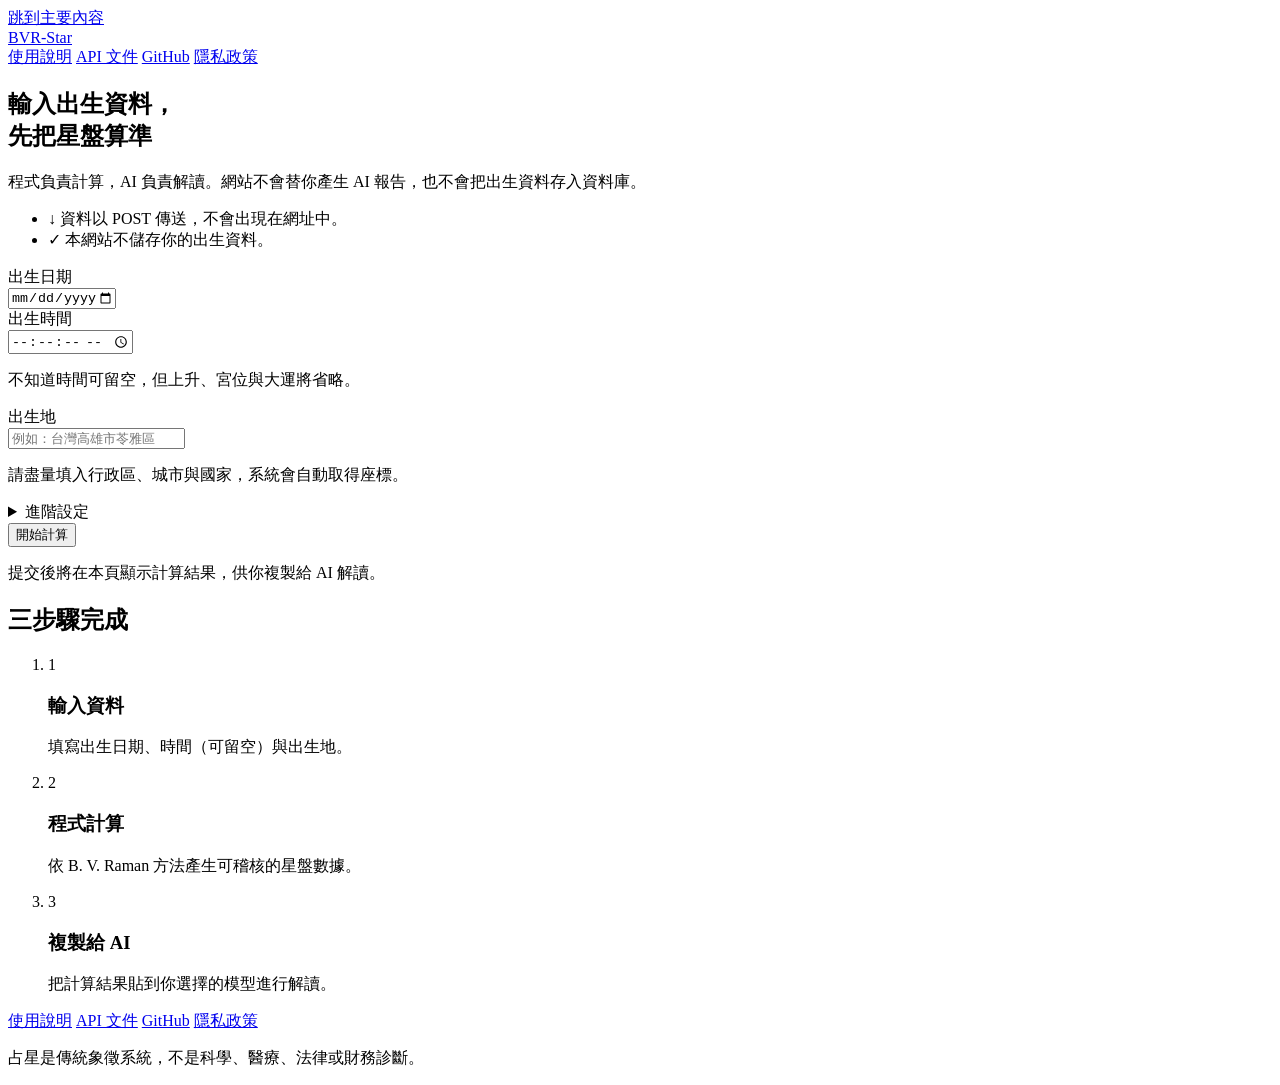
==== src/bvr_star/web/index.html @ daf71805 "feat: add public form and privacy markup" ====
<!doctype html>
<html lang="zh-Hant-TW">
<head>
  <meta charset="utf-8">
  <meta name="viewport" content="width=device-width, initial-scale=1">
  <meta name="description" content="輸入出生日期、時間與地點，由 BVR-Star 先完成 Raman 印度星盤計算，再交給你選擇的 AI 解讀。">
  <title>BVR-Star｜先把印度星盤算準</title>
  <link rel="stylesheet" href="/assets/app.css">
  <script src="/assets/app.js" defer></script>
</head>
<body>
  <a class="skip-link" href="#main">跳到主要內容</a>
  <header class="site-header">
    <a class="brand" href="/" aria-label="BVR-Star 首頁">BVR-Star</a>
    <nav aria-label="主要導覽">
      <a href="#how-it-works">使用說明</a>
      <a href="/docs">API 文件</a>
      <a href="https://github.com/Omurok/BVR-Star" rel="noreferrer">GitHub</a>
      <a href="/privacy">隱私政策</a>
    </nav>
  </header>

  <main id="main">
    <section class="intake-shell" id="intakeSection" aria-labelledby="intakeHeading">
      <div class="intro-panel">
        <div class="orbital-lines" aria-hidden="true"></div>
        <h1 id="intakeHeading">輸入出生資料，<br>先把星盤算準</h1>
        <span class="amber-rule" aria-hidden="true"></span>
        <p class="intro-copy">程式負責計算，AI 負責解讀。網站不會替你產生 AI 報告，也不會把出生資料存入資料庫。</p>
        <ul class="trust-list" aria-label="資料處理說明">
          <li>
            <span class="trust-icon" aria-hidden="true">↓</span>
            <span>資料以 POST 傳送，不會出現在網址中。</span>
          </li>
          <li>
            <span class="trust-icon" aria-hidden="true">✓</span>
            <span>本網站不儲存你的出生資料。</span>
          </li>
        </ul>
      </div>

      <div class="form-panel">
        <form id="chartForm" novalidate>
          <div class="field-row">
            <label for="birthDate">出生日期</label>
            <div class="field-control">
              <input id="birthDate" name="birthDate" type="date" min="1900-01-01" max="2099-12-31" required autocomplete="bday">
            </div>
          </div>

          <div class="field-row">
            <label for="birthTime">出生時間</label>
            <div class="field-control">
              <input id="birthTime" name="birthTime" type="time" step="1" autocomplete="off">
              <p class="field-help">不知道時間可留空，但上升、宮位與大運將省略。</p>
            </div>
          </div>

          <div class="field-row">
            <label for="birthPlace">出生地</label>
            <div class="field-control">
              <input id="birthPlace" name="birthPlace" type="text" minlength="2" maxlength="500" placeholder="例如：台灣高雄市苓雅區" required autocomplete="off">
              <p class="field-help">請盡量填入行政區、城市與國家，系統會自動取得座標。</p>
            </div>
          </div>

          <details class="advanced" id="advancedSettings">
            <summary>進階設定</summary>
            <div class="advanced-fields">
              <div class="compact-field">
                <label for="timeAccuracy">出生時間可能誤差（分鐘）</label>
                <input id="timeAccuracy" name="timeAccuracy" type="number" min="0" max="720" value="0" inputmode="numeric">
              </div>
              <div class="compact-field">
                <label for="referenceDate">大運參考日期</label>
                <input id="referenceDate" name="referenceDate" type="date">
              </div>
              <div class="compact-field">
                <label for="latitude">緯度</label>
                <input id="latitude" name="latitude" type="number" min="-90" max="90" step="any" inputmode="decimal" placeholder="22.62177">
              </div>
              <div class="compact-field">
                <label for="longitude">經度</label>
                <input id="longitude" name="longitude" type="number" min="-180" max="180" step="any" inputmode="decimal" placeholder="120.312347">
              </div>
              <div class="compact-field compact-field-wide">
                <label for="timezone">IANA 時區</label>
                <input id="timezone" name="timezone" type="text" maxlength="100" placeholder="Asia/Taipei" autocomplete="off">
                <p class="field-help">經緯度與時區必須三項一起填；不知道可全部留空。</p>
              </div>
            </div>
          </details>

          <button class="primary-button" id="submitButton" type="submit">開始計算</button>
          <p class="form-note">提交後將在本頁顯示計算結果，供你複製給 AI 解讀。</p>
          <p class="form-status" id="formStatus" role="status" aria-live="polite"></p>
        </form>
      </div>
    </section>

    <section class="result-shell" id="resultSection" aria-labelledby="resultHeading" hidden>
      <header class="result-header">
        <div>
          <h1 id="resultHeading" tabindex="-1">星盤資料已計算完成</h1>
          <p>以下是程式計算結果，還不是 AI 解讀。</p>
        </div>
        <div class="result-orbit" aria-hidden="true"></div>
      </header>

      <dl class="summary-list" id="summaryList"></dl>

      <p class="success-message" id="successMessage">
        <span aria-hidden="true">✓</span>
        <span>星盤資料已成功計算。</span>
      </p>

      <div class="result-actions">
        <button class="primary-button copy-button" id="copyButton" type="button">
          <svg viewBox="0 0 24 24" aria-hidden="true"><rect x="8" y="8" width="12" height="12" rx="2"></rect><path d="M16 8V6a2 2 0 0 0-2-2H6a2 2 0 0 0-2 2v8a2 2 0 0 0 2 2h2"></path></svg>
          複製給 AI
        </button>
        <button class="secondary-button" id="downloadButton" type="button">
          <svg viewBox="0 0 24 24" aria-hidden="true"><path d="M12 3v12"></path><path d="m7 10 5 5 5-5"></path><path d="M5 21h14"></path></svg>
          下載完整 JSON
        </button>
        <button class="text-button" id="resetButton" type="button">重新輸入 <span aria-hidden="true">→</span></button>
      </div>
      <p class="copy-status" id="copyStatus" role="status" aria-live="polite"></p>

      <details class="technical-details">
        <summary>查看技術資料</summary>
        <pre id="technicalJson" tabindex="0"></pre>
      </details>

      <section class="next-step" aria-labelledby="nextStepHeading">
        <h2 id="nextStepHeading"><span aria-hidden="true">1</span>接下來怎麼做？</h2>
        <p>按下「複製給 AI」，再貼到你慣用的 ChatGPT、Claude 或 Gemini。模型只負責解讀，不會重新計算星盤。</p>
      </section>

      <aside class="warning-panel" id="warningPanel" aria-labelledby="warningHeading" hidden>
        <div class="warning-icon" aria-hidden="true">!</div>
        <div>
          <h2 id="warningHeading">計算提醒</h2>
          <ul id="warningList"></ul>
        </div>
      </aside>
    </section>

    <section class="steps" id="how-it-works" aria-labelledby="stepsHeading">
      <h2 id="stepsHeading">三步驟完成</h2>
      <ol>
        <li><span>1</span><div><h3>輸入資料</h3><p>填寫出生日期、時間（可留空）與出生地。</p></div></li>
        <li><span>2</span><div><h3>程式計算</h3><p>依 B. V. Raman 方法產生可稽核的星盤數據。</p></div></li>
        <li><span>3</span><div><h3>複製給 AI</h3><p>把計算結果貼到你選擇的模型進行解讀。</p></div></li>
      </ol>
    </section>
  </main>

  <footer class="site-footer">
    <nav aria-label="頁尾導覽">
      <a href="#how-it-works">使用說明</a>
      <a href="/docs">API 文件</a>
      <a href="https://github.com/Omurok/BVR-Star" rel="noreferrer">GitHub</a>
      <a href="/privacy">隱私政策</a>
    </nav>
    <p>占星是傳統象徵系統，不是科學、醫療、法律或財務診斷。</p>
  </footer>
</body>
</html>
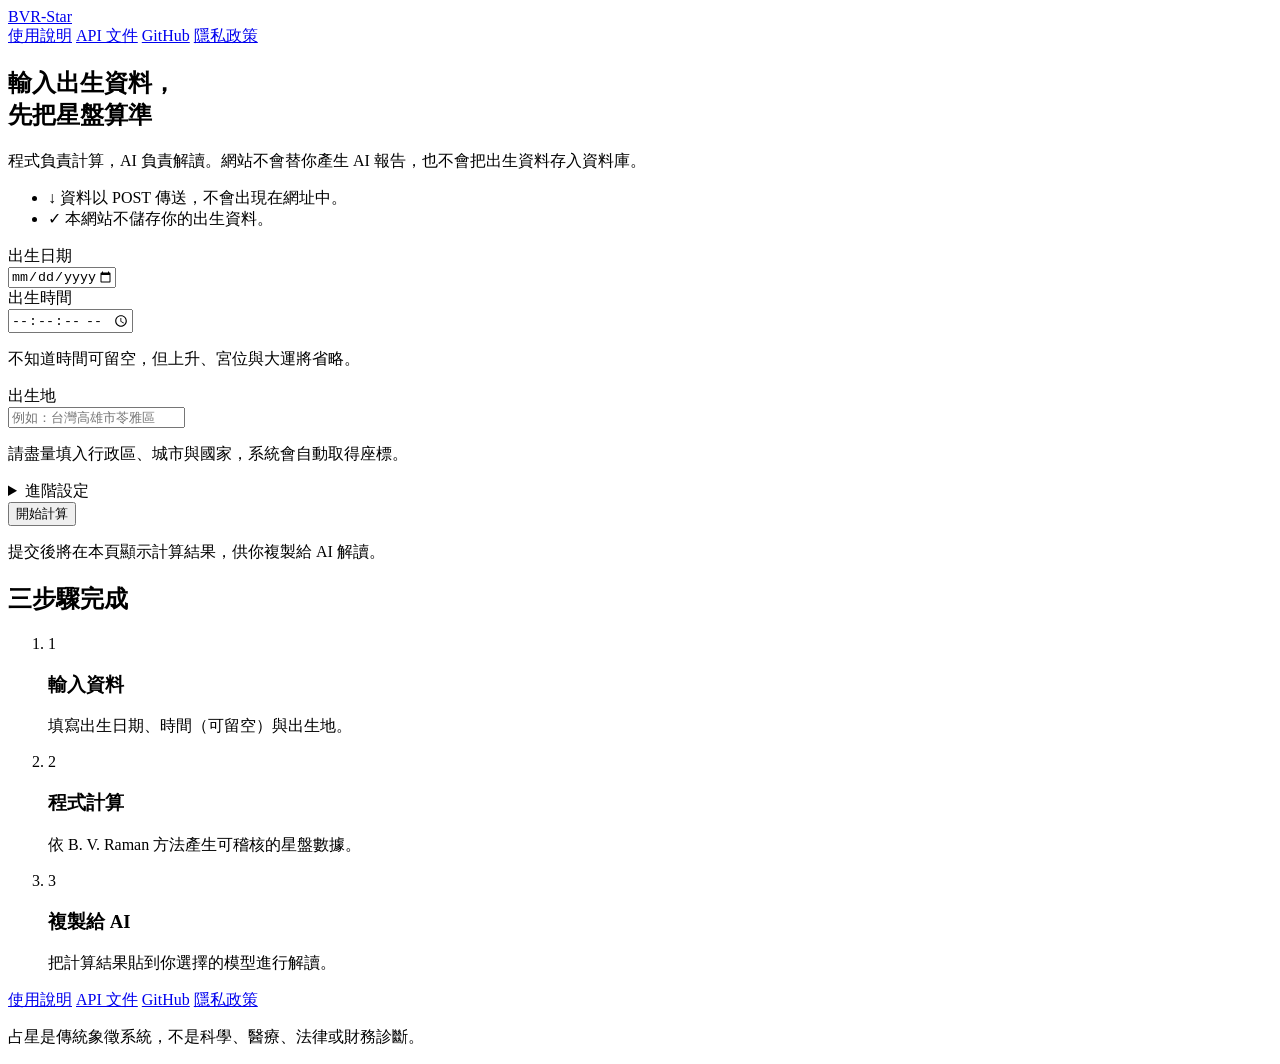
==== commit 1c4a6001: "docs: publish GPT Action and form usage" ====
--- a/src/bvr_star/web/index.html
+++ b/src/bvr_star/web/index.html
@@ -9,7 +9,6 @@
   <script src="/assets/app.js" defer></script>
 </head>
 <body>
-  <a class="skip-link" href="#main">跳到主要內容</a>
   <header class="site-header">
     <a class="brand" href="/" aria-label="BVR-Star 首頁">BVR-Star</a>
     <nav aria-label="主要導覽">
@@ -24,7 +23,7 @@
     <section class="intake-shell" id="intakeSection" aria-labelledby="intakeHeading">
       <div class="intro-panel">
         <div class="orbital-lines" aria-hidden="true"></div>
-        <h1 id="intakeHeading">輸入出生資料，<br>先把星盤算準</h1>
+        <h1 id="intakeHeading" tabindex="-1">輸入出生資料，<br>先把星盤算準</h1>
         <span class="amber-rule" aria-hidden="true"></span>
         <p class="intro-copy">程式負責計算，AI 負責解讀。網站不會替你產生 AI 報告，也不會把出生資料存入資料庫。</p>
         <ul class="trust-list" aria-label="資料處理說明">
